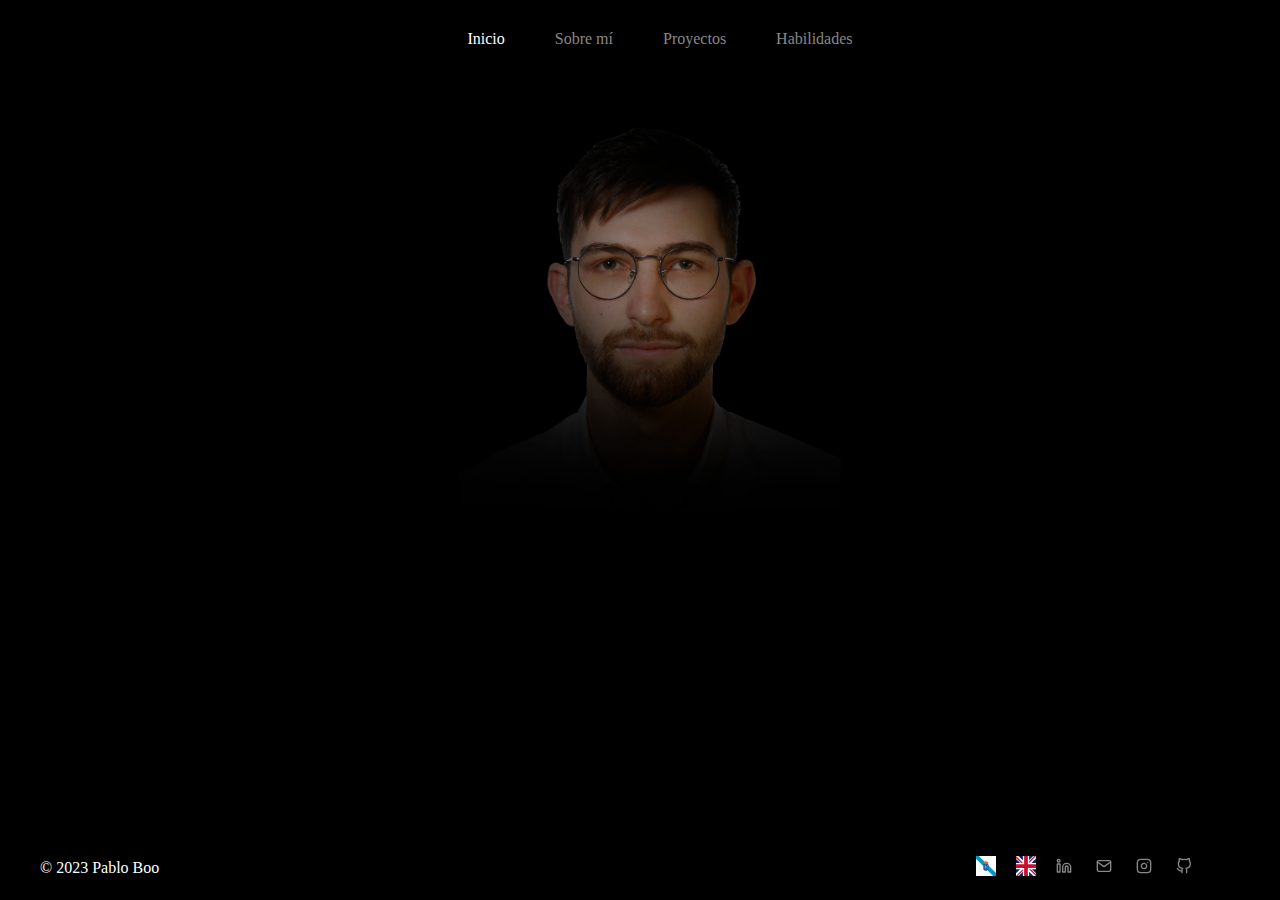
==== index-es.html @ 02c1bbd1 "Scroll menu version for mobile screens" ====
<!DOCTYPE html>
<html lang="es">
<head>
    <meta charset="UTF-8">
    <title>Pablo Boo</title>
    <link rel="stylesheet" href="style.css">
</head>
<body>

    <header>
        <!-- Navegación -->
        <nav>
            <ul>
                <li><a href="#" id="home-tab" class="active" onclick="showTab('home')">Inicio</a></li>
                <li><a href="#" id="about-tab" onclick="showTab('about')">Sobre mí</a></li>
                <li><a href="#" id="projects-tab" onclick="showTab('projects')">Proyectos</a></li>
                <li><a href="#" id="skills-tab" onclick="showTab('skills')">Habilidades</a></li>
            </ul>
        </nav>
    </header>

    <main>
        <!-- Pestaña de Inicio -->
        <section id="home" class="tab-content">
            <picture>
                <!-- For screens smaller than or equal to 1080px -->
                <source media="(max-width: 700px)" srcset="images/home/gradient-transparent-mobile.png" style="width: 65%; height: auto; margin-left: 20%; margin-top: 0%;">
                <!-- Default image for larger screens -->
                <img src="images/home/gradient-transparent-web.png" alt="Desktop Image" style="width: 65%; height: auto; margin-left: 0;">
            </picture>
            <!-- Pie de página -->
            <footer class="footer">
                <span>© 2023 Pablo Boo</span>
                <div onclick="loadIndexGalician()">
                    <img src="images/home/es-ga.svg" alt="Galego" width="20" height="auto">
                </div>
                <div onclick="loadIndexEnglish()">
                    <img src="images/home/gb.svg" alt="English" width="20" height="auto">
                </div>
                <div class="footer-social">
                    <a href="https://www.linkedin.com/in/pablo-boo-iglesias-812a561a0/" target="_blank">
                        <svg stroke="currentColor" fill="none" stroke-width="2" viewBox="0 0 24 24" stroke-linecap="round" stroke-linejoin="round" height="1em" width="1em" xmlns="http://www.w3.org/2000/svg">
                            <path d="M16 8a6 6 0 0 1 6 6v7h-4v-7a2 2 0 0 0-2-2 2 2 0 0 0-2 2v7h-4v-7a6 6 0 0 1 6-6z"></path>
                            <rect x="2" y="9" width="4" height="12"></rect>
                            <circle cx="4" cy="4" r="2"></circle>
                        </svg>
                    </a>
                    <a href="mailto:pabloboocastrofeito@gmail.com">
                        <svg stroke="currentColor" fill="none" stroke-width="2" viewBox="0 0 24 24" stroke-linecap="round" stroke-linejoin="round" height="1em" width="1em" xmlns="http://www.w3.org/2000/svg">
                            <path d="M4 4h16c1.1 0 2 .9 2 2v12c0 1.1-.9 2-2 2H4c-1.1 0-2-.9-2-2V6c0-1.1.9-2 2-2z"></path>
                            <polyline points="22,6 12,13 2,6"></polyline>
                        </svg>
                    </a>                    
                    <a href="https://www.instagram.com/pabloboo_/" target="_blank">
                        <svg stroke="currentColor" fill="none" stroke-width="2" viewBox="0 0 24 24" stroke-linecap="round" stroke-linejoin="round" height="1em" width="1em" xmlns="http://www.w3.org/2000/svg">
                            <rect x="2" y="2" width="20" height="20" rx="5" ry="5"></rect>
                            <path d="M16 11.37A4 4 0 1 1 12.63 8 4 4 0 0 1 16 11.37z"></path>
                            <line x1="17.5" y1="6.5" x2="17.51" y2="6.5"></line>
                        </svg>
                    </a>                    
                    <a href="https://github.com/pabloboo" target="_blank">
                        <svg stroke="currentColor" fill="none" stroke-width="2" viewBox="0 0 24 24" stroke-linecap="round" stroke-linejoin="round" height="1em" width="1em" xmlns="http://www.w3.org/2000/svg">
                            <path d="M9 19c-5 1.5-5-2.5-7-3m14 6v-3.87a3.37 3.37 0 0 0-.94-2.61c3.14-.35 6.44-1.54 6.44-7A5.44 5.44 0 0 0 20 4.77 5.07 5.07 0 0 0 19.91 1S18.73.65 16 2.48a13.38 13.38 0 0 0-7 0C6.27.65 5.09 1 5.09 1A5.07 5.07 0 0 0 5 4.77a5.44 5.44 0 0 0-1.5 3.78c0 5.42 3.3 6.61 6.44 7A3.37 3.37 0 0 0 9 18.13V22"></path>
                        </svg>
                    </a>                    
                </div>
            </footer>
        </section>

        <section id="about" class="tab-content" style="display: none;">
            <h2 class="section-title-mobile" style="display: none;">Sobre mí</h2>
            <div class="two-column-layout">
                <div class="left-column">
                    <h2>Educación</h2>
                    <ul class="curriculum-list education-list">
                        <li>
                            <div class="list-item">
                                <div class="list-item-left">
                                    <h4>Máster Universitario en Ingeniería Informática</h4>
                                    <img src="images/about-me/UDC.png" alt="Logo de la UDC">
                                </div>
                                <div class="list-item-right">
                                    <p><strong>UDC</strong>, 2023 - Presente</p>
                                    <p>Este título garantiza la adquisición de todas las competencias establecidas para la profesión.</p>
                                </div>
                            </div>
                        </li>
                        <li>
                            <div class="list-item">
                                <div class="list-item-left">
                                    <h4>Grado en Ingeniería Informática</h4>
                                    <img src="images/about-me/UDC.png" alt="Logo de la UDC">
                                </div>
                                <div class="list-item-right">
                                    <p><strong>UDC</strong>, 2018 - 2023</p>
                                    <p>Especialización en ingeniería de software.</p>
                                </div>
                            </div>
                        </li>
                        <li>
                            <div class="list-item">
                                <div class="list-item-left">
                                    <h4>C1 Advanced - Puntuación 184</h4>
                                    <img src="images/about-me/cambridge.png" alt="Logo de Cambridge">
                                </div>
                                <div class="list-item-right">
                                    <p><strong>Cambridge University Press & Assessment English</strong>, Sept. 2018</p>
                                    <p>ID de credencial: 189ES0295007</p>
                                </div>
                            </div>
                        </li>
                    </ul>
                </div>
                <div class="right-column">
                    <h2>Experiencia</h2>
                    <ul class="curriculum-list experience-list">
                        <li>
                            <div class="list-item">
                                <div class="list-item-left">
                                    <h4>Enxenio</h4>
                                    <img src="images/about-me/logo.svg" alt="Logo de Enxenio" style="width: 100px;">
                                </div>
                                <div class="list-item-right">
                                    <p><strong>Jornada parcial</strong>, abril 2022 - marzo 2023</p>
                                    <p><strong>Prácticas</strong>, febrero 2022 - abril 2023</p>
                                    <p>Desarrollador Full Stack</p>
                                    <span class="about-experience-technology">Java</span>
                                    <span class="about-experience-technology">Spring</span>
                                    <span class="about-experience-technology">Angular</span>
                                </div>
                            </div>
                        </li>
                    </ul>
                </div>
            </div>
        </section>                      
        
        <!-- Pestaña de Proyectos -->
        <section id="projects" class="tab-content" style="display: none;">
            <h2 class="section-title-mobile" style="display: none;">Proyectos</h2>
            <div class="projects-list">
                <div class="project-item">
                    <img src="images/projects/project-tfg.png" alt="Proyecto 1">
                    <div class="project-info">
                        <h3 class="project-title">TFG</h3>
                        <div class="project-year">2023</div>
                        <br>
                        <span class="about-experience-technology">Angular</span>
                        <span class="about-experience-technology">Python</span>
                        <span class="about-experience-technology">Flask</span>
                        <p>Proyecto final de grado sobre un software que permite a estudiantes y profesores practicar la pronunciación en español.</p>
                        <a href="https://ruc.udc.es/dspace/handle/2183/33347" class="project-link" target="_blank">aprendiendo-pronunciacion-espanol</a>
                    </div>
                </div>
                <!-- Agregar más elementos de proyectos similares según sea necesario -->
            </div>
        </section>
        

        <!-- Pestaña de Habilidades -->
        <section id="skills" class="tab-content" style="display: none;">
            <h2 class="section-title-mobile" style="display: none;">Habilidades</h2>
            <div class="skills-container">
                <div class="skills-content">
                    <div class="skills-grid">
                        <div class="skill-card">
                            <img src="images/skills/java_logo.png" alt="Logo de Java">
                            <h3>Programación en Java</h3>
                            <p>Competente en el lenguaje de programación Java. Aplicado en la experiencia profesional en Enxenio como Desarrollador Full Stack y utilizado en proyectos de desarrollo backend.</p>
                        </div>
                        
                        <div class="skill-card">
                            <img src="images/skills/angular_logo.png" alt="Logo de Angular">
                            <h3>Framework Angular</h3>
                            <p>Habilidades en Angular para desarrollo frontend. Utilizado en Enxenio como Desarrollador Full Stack y durante el Proyecto Final del Grado.</p>
                        </div>
                        
                        <div class="skill-card">
                            <img src="images/skills/github_logo.png" alt="Logo de GitHub">
                            <h3>GitHub</h3>
                            <p>Competente en control de versiones utilizando Git y GitHub. Utilizado tanto en los estudios como en la experiencia laboral.</p>
                        </div>
                        
                        <div class="skill-card">
                            <img src="images/skills/python_logo.png" alt="Logo de Python">
                            <h3>Programación en Python</h3>
                            <p>Uso de Python en proyectos académicos durante los estudios de Ingeniería Informática, incluido el Proyecto Final que involucra Flask. Utilizado en desarrollo backend.</p>
                        </div>
                        
                        <div class="skill-card">
                            <img src="images/skills/flask_logo.png" alt="Logo de Flask">
                            <h3>Framework Flask</h3>
                            <p>Uso de Flask en el Proyecto Final del Grado para creación de APIs.</p>
                        </div>
                        
                        <div class="skill-card">
                            <img src="images/skills/mysql_logo.png" alt="Logo de MySQL">
                            <h3>Base de datos MySQL</h3>
                            <p>Competente en MySQL para la gestión de bases de datos. Usado en estudios académicos para almacenamiento, recuperación y gestión de datos en varios proyectos que involucran bases de datos relacionales.</p>
                        </div>
                        
                        <div class="skill-card">
                            <img src="images/skills/spring-framework_logo.png" alt="Logo de Spring Framework">
                            <h3>Spring Framework</h3>
                            <p>Experiencia con Spring Framework en estudios académicos. Utilizado para desarrollo backend basado en Java, implementando aplicaciones y servicios a nivel empresarial.</p>
                        </div>
                        
                        <div class="skill-card">
                            <img src="images/skills/react_logo.png" alt="Logo de React">
                            <h3>Framework React</h3>
                            <p>Conocimiento adquirido de React para el desarrollo frontend durante estudios académicos. Usado para implementar interfaces de usuario dinámicas y aplicaciones.</p>
                        </div>
                        
                        <div class="skill-card">
                            <img src="images/skills/design-spring_logo.png" alt="Logo de Design Sprint">
                            <h3>Metodología Design Sprint</h3>
                            <p>Finalización con éxito una formación de 15 horas en la metodología Design Sprint. Competente en el desarrollo de hipótesis, creación de prototipos, y prueba y validación de ideas dentro de un marco de 5 días. Adquirido a través de una insignia verificada obtenida de Kelea.</p>
                        </div>
                    </div>
                </div>
            </div>
        </section>


    </main>

    <script src="script.js"></script>
</body>
</html>
---- style.css ----
/* Dark theme styles */
body {
    background-color: #000;
    color: #ccc;
}

/* Updated styles for the navigation tabs */
nav {
    text-align: center;
    margin-top: 30px;
}

nav ul {
    display: flex;
    justify-content: center;
    align-items: center;
}

nav ul li {
    display: inline-block;
    margin: 0 10px;
}

nav ul li a {
    text-decoration: none;
    color: #888;
    padding: 8px 15px;
    border-radius: 5px;
    transition: color 0.3s ease;
}

nav ul li a.active {
    color: #fff; /* White text for the selected tab */
}


.tab-content {
    padding: 20px;
    display: none;
    animation: fadeIn 0.5s ease; /* Smooth fade-in animation */
}

/* Keyframes for fadeIn animation */
@keyframes fadeIn {
    from {
        opacity: 0;
    }
    to {
        opacity: 1;
    }
}

/* Media query for mobile screens */
@media screen and (max-width: 768px) {
    /* CSS for infinite scroll behavior */
    /* Hide tabs and show all sections for mobile screens */
    nav {
        display: none; /* Hide navigation tabs */
    }

    /* Show all tab contents */
    .tab-content {
        display: block !important; /* Display all sections */
        margin-bottom: 40%;
    }

    /* Show tab titles only on mobile scroll version*/
    .section-title-mobile {
        display: block !important;
        text-align: center;
        font-size: 24px;
        margin-top: 20px;
        color: #333; /* Adjust color as needed */
        /* Add additional styling as desired */
    }
}

/* Show navigation tabs for mobile screens */
@media screen and (max-width: 768px) {
    nav {
        display: flex;
        justify-content: center;
        align-items: center;
        margin-top: 20px;
    }

    nav ul {
        display: flex;
        list-style: none;
        padding: 0;
    }

    nav ul li {
        margin: 0 10px;
    }

    nav ul li a {
        text-decoration: none;
        color: #888;
        padding: 8px 15px;
        border-radius: 5px;
        transition: color 0.3s ease;
    }
}

/* HOME */
body {
    margin: 0;
    display: flex;
    flex-direction: column;
}

.content {
    flex: 1;
}

.footer {
    display: flex;
    justify-content: space-between;
    align-items: center;
    /* background-color: #333; */
    color: white;
    padding: 20px;
    position: absolute;
    bottom: 0;
    width: 90%;
}

.footer img {
    margin-left: 20px;
}

.footer span {
    margin-right: auto;
}

.footer a {
    color: white;
    margin-left: 20px; /* Adjust as needed */
    text-decoration: none;
}

/* ABOUT ME */
/* Styles for the curriculum-style list */
/* Styles for the two-column layout */
.two-column-layout {
    display: flex;
    justify-content: space-between;
}

.left-column,
.right-column {
    flex-basis: 48%; /* Adjust the width of the columns as needed */
}

/* For screens smaller than 1080px (typical mobile screens) */
@media (max-width: 1080px) {
    /* Adjust the layout for education and work experience sections */
    .two-column-layout {
        display: inline-block;
    }

    .left-column,
    .right-column {
        flex-basis: 100%; /* Set both columns to full width */
    }
}

/* Styles for the curriculum-style list */
.curriculum-list {
    list-style: none;
    padding: 0;
    margin: 0;
}

.curriculum-list li {
    margin-bottom: 20px;
    border-radius: 5px;
    overflow: hidden;
    background-color: #000;
    box-shadow: 0 0 10px rgba(0, 0, 0, 0.1);
}

.list-item {
    display: flex;
    width: 100%;
}

.list-item-left,
.list-item-right {
    padding: 20px;
}

.list-item-left h4,
.list-item-right h4 {
    margin-bottom: 10px;
    font-size: 16px;
}

.list-item-right p {
    margin-bottom: 10px;
    font-size: 14px;
    color: #666;
}

/* style for boxes showing the skill associated with the project or experience*/
.about-experience-technology {
	font-size: 12px;
	color: green;
	border: 1px solid green;
	padding: 3px 6px;
	border-radius: 2px;
	background-color: #40cf8f0f;
}

/* Styles for the curriculum-style list items in education and experience lists */
.education-list .list-item-left,
.experience-list .list-item-left {
    flex: 0 0 200px;
    padding: 20px;
    border-right: 1px solid #ccc;
    text-align: center;
}

.education-list .list-item-right,
.experience-list .list-item-right {
    padding: 20px;
    flex: 1;
}

.education-list .list-item-left h4,
.experience-list .list-item-left h4 {
    margin-bottom: 10px;
    font-size: 16px;
}

.education-list .list-item-right p,
.experience-list .list-item-right p {
    margin-bottom: 10px;
    font-size: 14px;
    color: #666;
}

.list-item img {
    max-width: 100px;
    margin-bottom: 10px;
    display: block; /* Ensure images are displayed as block elements */
    margin-left: auto; /* Align images to the left */
    margin-right: auto;
}

.curriculum-list img {
    width: 50px; /* Adjust the width as needed */
    height: auto; /* Maintain aspect ratio */
}

/* PROJECTS */
/* Estilos para la lista de proyectos y elementos del proyecto */
.projects-list {
    display: flex;
    flex-wrap: wrap;
    gap: 20px;
}

.project-item {
    width: 300px; /* Ancho deseado para cada elemento del proyecto */
    /* border: 1px solid #ccc; */
    border-radius: 5px;
    overflow: hidden;
    box-shadow: 0 4px 8px 0 rgba(0, 0, 0, 0.1);
}

.project-item img {
    width: 100%;
    height: auto;
    display: block;
}

.project-info {
    padding: 15px;
    text-align: left;
}

.project-info h3 {
    margin-bottom: 5px;
    font-size: 18px;
}

.project-title {
    display: inline-block;
    margin-right: 5px;
}

.project-year {
    display: inline-block;
    background-color: #ccc;
    color: #fff;
    padding: 5px 10px;
    border-radius: 3px;
    margin-bottom: 10px;
}

.project-info p {
    margin-bottom: 10px;
    font-size: 14px;
}

/* For screens smaller than 768px (typical mobile screens) */
@media (max-width: 768px) {
    /* Adjust the layout for project section */
    /* CSS for centering the projects */
    .projects-list {
        display: flex;
        flex-direction: column;
        align-items: center;
        justify-content: center;
    }
}

/* Styles for the projects section and project links */
.project-link {
    color: var(--token-29b299a2-7598-46d8-bf12-ed72cf4b6df0, #004e92) !important; /* Set default link color to blue */
    text-decoration: none; /* Remove default underline */
}

.project-link::after {
    content: ""; /* Remove the ">" symbol content */
    display: inline-block; /* Ensure the pseudo-element is inline-block */
    width: 16px; /* Set the width of the SVG icon */
    height: 8px; /* Set the height of the SVG icon */
    vertical-align: middle; /* Align the SVG icon vertically with the link text */
    margin-left: 5px; /* Add some spacing between the link text and the SVG icon */
    background-image: url("data:image/svg+xml,%3Csvg xmlns='http://www.w3.org/2000/svg' viewBox='0 0 256 256'%3E%3Cg color='rgb(0, 78, 146)' weight='regular'%3E%3Cpolyline points='96 48 176 128 96 208' fill='none' stroke='rgb(0, 78, 146)' stroke-linecap='round' stroke-linejoin='round' stroke-width='16'/%3E%3C/g%3E%3C/svg%3E");
    background-size: cover; /* Ensure the SVG icon covers the defined dimensions */
    background-repeat: no-repeat; /* Prevent the SVG icon from repeating */
    background-position: center; /* Center the SVG icon */
}


/* SKILLS */

/* Estilos para el contenedor principal de habilidades */
.skills-container {
    display: flex;
    justify-content: space-between;
    align-items: flex-start;
}

/* Estilos para las secciones de habilidades */
.skills-content {
    flex-grow: 1;
    margin-left: 20px; /* Espacio entre el menú y las secciones de habilidades */
}

.skill-section {
    display: none;
}

/* Styles for the skills grid and skill cards */
.skills-grid {
    display: grid;
    grid-template-columns: repeat(auto-fill, minmax(250px, 1fr));
    gap: 20px;
}

.skill-card {
    border-radius: 5px;
    padding: 20px;
    text-align: left; /* Align text content to the left */
    box-shadow: 0 4px 8px 0 rgba(0, 0, 0, 0.2);
    background-color: #222;
}

.skill-card img {
    margin-bottom: 10px;
    display: block; /* Ensure images are displayed as block elements */
    margin-left: auto; /* Align images to the left */
    margin-right: auto;
    width: 45%;
    height: 45%;
    object-fit: contain; /* Maintain aspect ratio while covering the given dimensions */
    border-radius: 5px; /* Apply border radius to match the card */
}

.skill-card h3 {
    margin-bottom: 10px;
    font-size: 18px;
    color: #fff;
}

.skill-card p {
    font-size: 14px;
    color: #ccc;
    text-align: left; /* Align descriptions to the left */
}
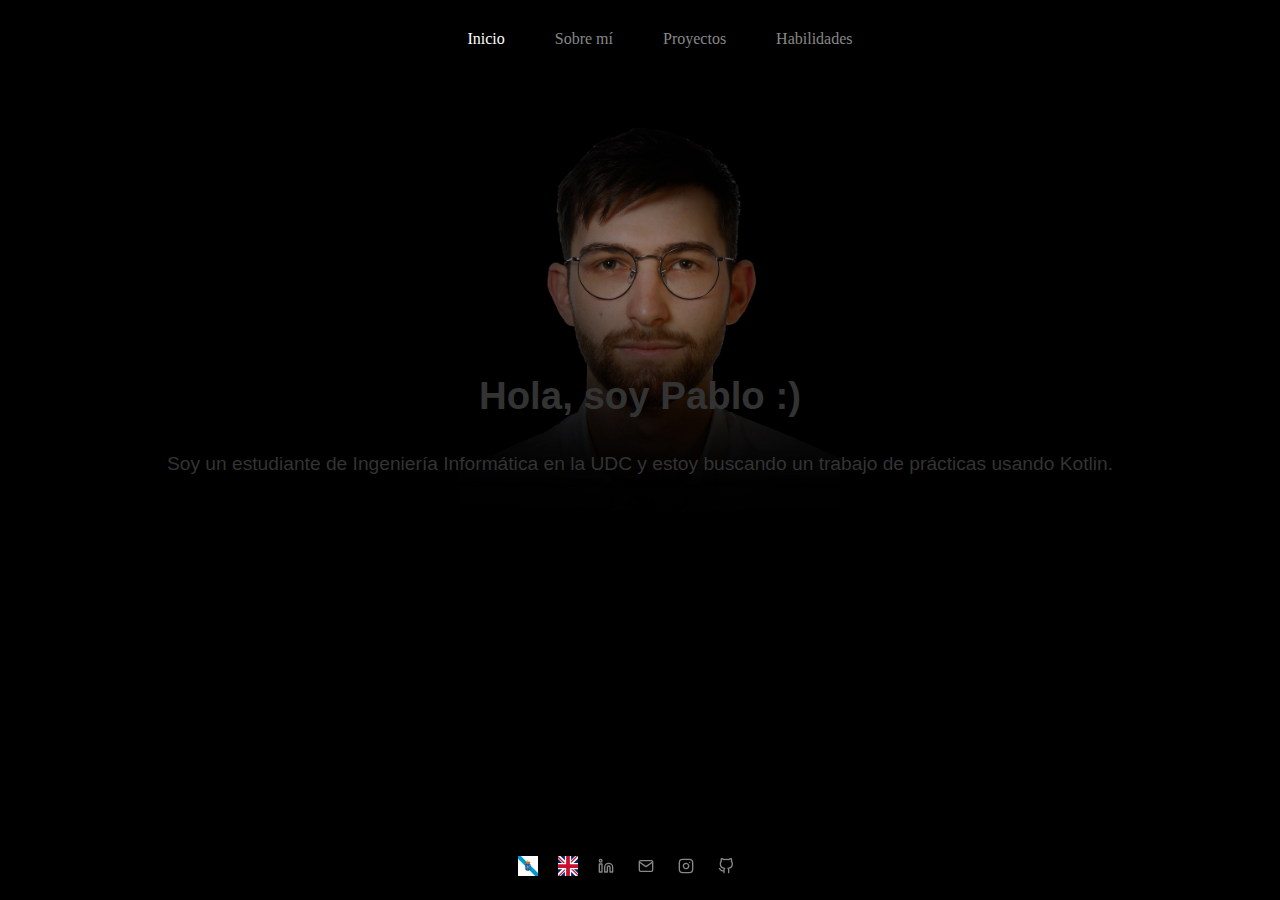
==== commit e3592af0: "Added Kotlin projects, updated CV and changes in design" ====
--- a/index-es.html
+++ b/index-es.html
@@ -2,6 +2,7 @@
 <html lang="es">
 <head>
     <meta charset="UTF-8">
+    <meta name="viewport" content="width=device-width, initial-scale=1.0">
     <title>Pablo Boo</title>
     <link rel="stylesheet" href="style.css">
 </head>
@@ -10,7 +11,7 @@
     <header>
         <!-- Navegación -->
         <nav>
-            <ul>
+            <ul class="navigation-menu">
                 <li><a href="#" id="home-tab" class="active" onclick="showTab('home')">Inicio</a></li>
                 <li><a href="#" id="about-tab" onclick="showTab('about')">Sobre mí</a></li>
                 <li><a href="#" id="projects-tab" onclick="showTab('projects')">Proyectos</a></li>
@@ -28,9 +29,12 @@
                 <!-- Default image for larger screens -->
                 <img src="images/home/gradient-transparent-web.png" alt="Desktop Image" style="width: 65%; height: auto; margin-left: 0;">
             </picture>
+            <div class="home-text">
+                <h1>Hola, soy Pablo :)</h1>
+                <p>Soy un estudiante de Ingeniería Informática en la UDC y estoy buscando un trabajo de prácticas usando Kotlin.</p>
+            </div>
             <!-- Pie de página -->
             <footer class="footer">
-                <span>© 2023 Pablo Boo</span>
                 <div onclick="loadIndexGalician()">
                     <img src="images/home/es-ga.svg" alt="Galego" width="20" height="auto">
                 </div>
@@ -38,7 +42,7 @@
                     <img src="images/home/gb.svg" alt="English" width="20" height="auto">
                 </div>
                 <div class="footer-social">
-                    <a href="https://www.linkedin.com/in/pablo-boo-iglesias-812a561a0/" target="_blank">
+                    <a href="https://www.linkedin.com/in/pablo-boo/" target="_blank">
                         <svg stroke="currentColor" fill="none" stroke-width="2" viewBox="0 0 24 24" stroke-linecap="round" stroke-linejoin="round" height="1em" width="1em" xmlns="http://www.w3.org/2000/svg">
                             <path d="M16 8a6 6 0 0 1 6 6v7h-4v-7a2 2 0 0 0-2-2 2 2 0 0 0-2 2v7h-4v-7a6 6 0 0 1 6-6z"></path>
                             <rect x="2" y="9" width="4" height="12"></rect>
@@ -122,7 +126,7 @@
                                 </div>
                                 <div class="list-item-right">
                                     <p><strong>Jornada parcial</strong>, abril 2022 - marzo 2023</p>
-                                    <p><strong>Prácticas</strong>, febrero 2022 - abril 2023</p>
+                                    <p><strong>Prácticas</strong>, febrero 2022 - abril 2022</p>
                                     <p>Desarrollador Full Stack</p>
                                     <span class="about-experience-technology">Java</span>
                                     <span class="about-experience-technology">Spring</span>
@@ -133,14 +137,54 @@
                     </ul>
                 </div>
             </div>
+            <p class="curriculum-vitae-download">Descarga mi CV <a href="./Boo_Iglesias_Pablo_CV.pdf" target="_blank">aquí</a>.</p>   
         </section>                      
         
         <!-- Pestaña de Proyectos -->
         <section id="projects" class="tab-content" style="display: none;">
             <h2 class="section-title-mobile" style="display: none;">Proyectos</h2>
             <div class="projects-list">
-                <div class="project-item">
-                    <img src="images/projects/project-tfg.png" alt="Proyecto 1">
+
+                <div class="project-item">
+                    <img src="images/projects/portadaGalegando21.png" alt="Proyecto 1">
+                    <div class="project-info">
+                        <h3 class="project-title">Galegando21</h3>
+                        <div class="project-year">Actual</div>
+                        <br>
+                        <span class="about-experience-technology">Kotlin</span>
+                        <p>Aplicación móvil para fomentar el uso del gallego.</p>
+                        <a href="https://github.com/pabloboo/Galegando21" class="project-link" target="_blank">repo Galegando21</a>
+                    </div>
+                </div>
+
+                <div class="project-item">
+                    <img src="images/projects/portadaBeFiter.png" alt="Proyecto 2">
+                    <div class="project-info">
+                        <h3 class="project-title">BeFiter</h3>
+                        <div class="project-year">2024</div>
+                        <br>
+                        <span class="about-experience-technology">Kotlin</span>
+                        <span class="about-experience-technology">Firebase</span>
+                        <p>Aplicación móvil similar a BeReal pero enfocada en el ejercicio físico.</p>
+                        <a href="https://youtu.be/NP1kjDfPHcM" class="project-link" target="_blank">demo BeFiter</a>
+                    </div>
+                </div>
+
+                <div class="project-item">
+                    <img src="images/projects/project-ElectrodatosWrapped.png" alt="Proyecto 3">
+                    <div class="project-info">
+                        <h3 class="project-title">ElectrodatosWrapped</h3>
+                        <div class="project-year">2024</div>
+                        <br>
+                        <span class="about-experience-technology">Python</span>
+                        <span class="about-experience-technology">Bokeh</span>
+                        <p>Visualizador interactivo de consumo de electrocidad desarrollado para la edición de HackUDC de 2024.</p>
+                        <a href="https://github.com/agr17/hackudc-electrodatos" class="project-link" target="_blank">repo ElectrodatosWrapped</a>
+                    </div>
+                </div>
+
+                <div class="project-item">
+                    <img src="images/projects/project-tfg.png" alt="Proyecto 4">
                     <div class="project-info">
                         <h3 class="project-title">TFG</h3>
                         <div class="project-year">2023</div>
@@ -152,7 +196,34 @@
                         <a href="https://ruc.udc.es/dspace/handle/2183/33347" class="project-link" target="_blank">aprendiendo-pronunciacion-espanol</a>
                     </div>
                 </div>
-                <!-- Agregar más elementos de proyectos similares según sea necesario -->
+
+                <div class="project-item">
+                    <img src="images/projects/project-StudyPlanner.png" alt="Proyecto 5">
+                    <div class="project-info">
+                        <h3 class="project-title">StudyPlanner</h3>
+                        <div class="project-year">2023</div>
+                        <br>
+                        <span class="about-experience-technology">Flutter</span>
+                        <span class="about-experience-technology">Firebase</span>
+                        <p>App móvil creada para que estudiantes puedan gestionar sus tareas.</p>
+                        <a href="https://www.youtube.com/shorts/YVibd4wbwT4" class="project-link" target="_blank">demo StudyPlanner</a>
+                    </div>
+                </div>
+
+                <div class="project-item">
+                    <img src="images/projects/project-ModaRiws.png" alt="Proyecto 6">
+                    <div class="project-info">
+                        <h3 class="project-title">Aplicación de ropa</h3>
+                        <div class="project-year">2023</div>
+                        <br>
+                        <span class="about-experience-technology">Python</span>
+                        <span class="about-experience-technology">Scrapy</span>
+                        <span class="about-experience-technology">React</span>
+                        <p>Aplicación web sobre recuperación de información en el ámbito de la moda.</p>
+                        <a href="https://github.com/pabloboo/moda-riws" class="project-link" target="_blank">repo App RI</a>
+                    </div>
+                </div>
+
             </div>
         </section>
         
@@ -163,6 +234,13 @@
             <div class="skills-container">
                 <div class="skills-content">
                     <div class="skills-grid">
+
+                        <div class="skill-card">
+                            <img src="images/skills/Kotlin_logo.svg.png" alt="Logo de Kotlin">
+                            <h3>Kotlin</h3>
+                            <p>Actualmente estoy desarrollando mi Trabajo Final de Master y también desarrollé una red social usando Kotlin</p>
+                        </div>
+
                         <div class="skill-card">
                             <img src="images/skills/java_logo.png" alt="Logo de Java">
                             <h3>Programación en Java</h3>
@@ -176,6 +254,12 @@
                         </div>
                         
                         <div class="skill-card">
+                            <img src="images/skills/flutter-logo.png" alt="Flutter Logo">
+                            <h3>Flutter</h3>
+                            <p>Implementé dos aplicaciones multiplataforma usando Flutter.</p>
+                        </div>
+                        
+                        <div class="skill-card">
                             <img src="images/skills/github_logo.png" alt="Logo de GitHub">
                             <h3>GitHub</h3>
                             <p>Competente en control de versiones utilizando Git y GitHub. Utilizado tanto en los estudios como en la experiencia laboral.</p>
--- a/style.css
+++ b/style.css
@@ -58,10 +58,19 @@
         display: none; /* Hide navigation tabs */
     }
 
+    section { /* Minimum heigh is all screen */
+        margin-bottom: 20px;
+        min-height: 100vh;
+    }
+
+    .navigation-menu {
+        scale: 0.5;
+        white-space: nowrap;
+    }
+
     /* Show all tab contents */
     .tab-content {
         display: block !important; /* Display all sections */
-        margin-bottom: 40%;
     }
 
     /* Show tab titles only on mobile scroll version*/
@@ -70,8 +79,9 @@
         text-align: center;
         font-size: 24px;
         margin-top: 20px;
-        color: #333; /* Adjust color as needed */
-        /* Add additional styling as desired */
+        color: #ffffff;
+        font-style: bold;
+        border-bottom: 1px solid #ccc;
     }
 }
 
@@ -114,9 +124,23 @@
     flex: 1;
 }
 
+.home-text {
+    font-family: 'Arial', sans-serif;
+    font-size: 1.2em;
+    color: #333;
+    text-align: center;
+    line-height: 1.5;
+    /* background-color: #f9f9f9; */
+    border-radius: 5px;
+    box-shadow: 0px 0px 10px rgba(0, 0, 0, 0.1);
+    position: relative;
+    margin-bottom: -100px;
+    bottom: 200px;
+}
+
 .footer {
     display: flex;
-    justify-content: space-between;
+    justify-content: center;
     align-items: center;
     /* background-color: #333; */
     color: white;
@@ -138,6 +162,17 @@
     color: white;
     margin-left: 20px; /* Adjust as needed */
     text-decoration: none;
+}
+
+@media screen and (max-width: 768px) {
+    .footer {
+        position: static; /* Change position to static for responsiveness */
+    }
+
+    .footer a,
+    .footer img {
+        margin-left: 5px; /* Add margin to separate elements */
+    }
 }
 
 /* ABOUT ME */
@@ -160,9 +195,25 @@
         display: inline-block;
     }
 
-    .left-column,
-    .right-column {
-        flex-basis: 100%; /* Set both columns to full width */
+    /* Education and experience titles centered*/
+    .left-column > h2,
+    .right-column > h2 {
+        text-align: center;
+    }
+
+    .list-item-left {
+        flex: 0 0 !important; /* Adjust width of list-item-left */
+    }
+    .list-item-right {
+        flex: 1; /* Occupy remaining space */
+    }
+
+    .education-list .list-item-left,
+    .experience-list .list-item-left {
+        flex: 0 0 200px;
+        padding: 20px;
+        border-right: none !important; /* Delete separating line*/
+        text-align: center;
     }
 }
 
@@ -252,6 +303,10 @@
 .curriculum-list img {
     width: 50px; /* Adjust the width as needed */
     height: auto; /* Maintain aspect ratio */
+}
+
+.curriculum-vitae-download {
+    text-align: center;
 }
 
 /* PROJECTS */
